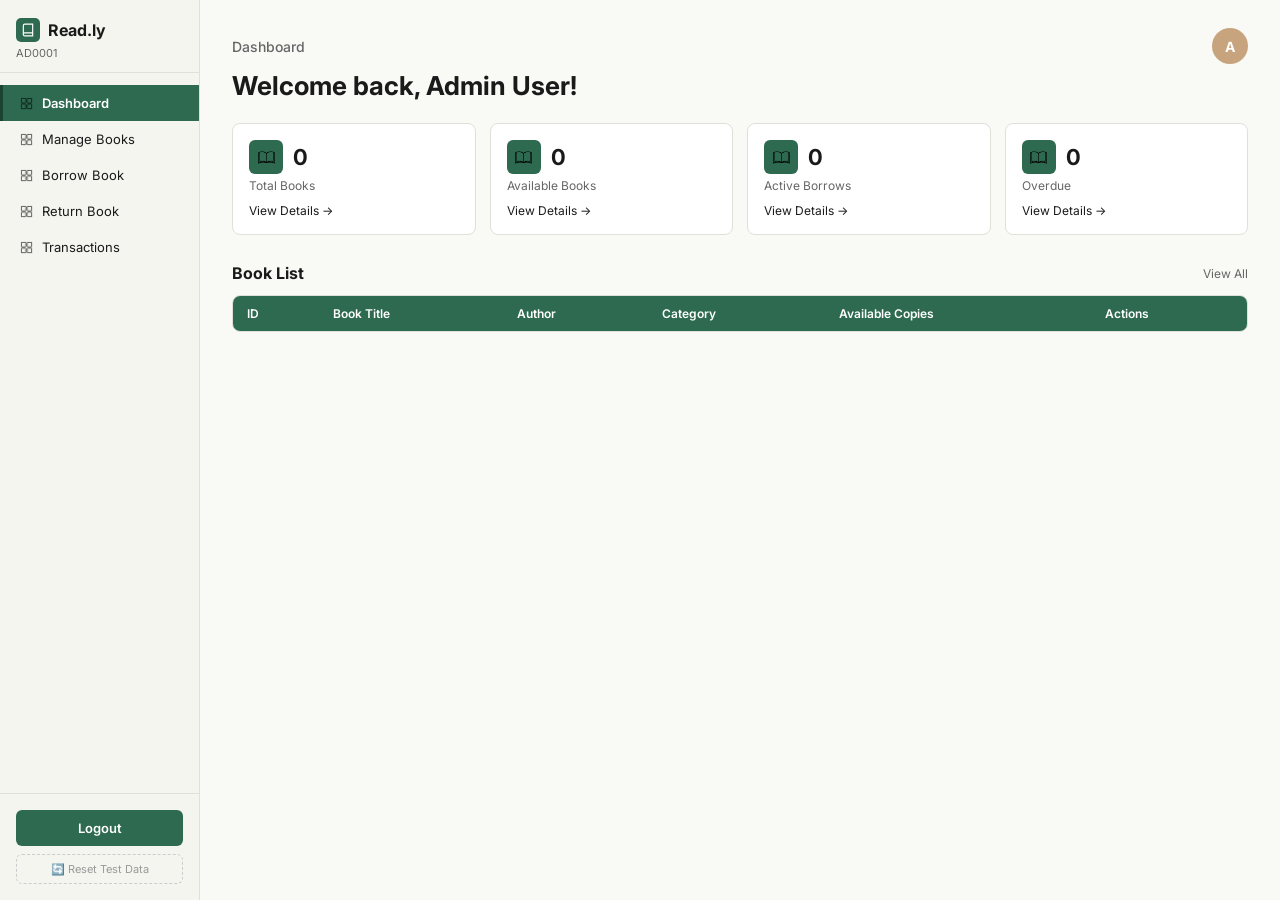
==== index.html @ 2e600d1a "Rename index.html.html to index.html" ====
<!DOCTYPE html>
<html lang="en">
<head>
  <meta charset="UTF-8" />
  <meta name="viewport" content="width=device-width, initial-scale=1.0"/>
  <title>Read.ly – Library System</title>
  <link href="https://fonts.googleapis.com/css2?family=Inter:wght@400;500;600;700&display=swap" rel="stylesheet"/>
  <link rel="stylesheet" href="style.css">
</head>
<body>

<!-- SIDEBAR -->
<aside class="sidebar">
  <div class="sidebar-logo">
    <div class="logo-row">
      <div class="logo-icon">
        <!-- book icon -->
        <svg viewBox="0 0 24 24"><path d="M4 19.5A2.5 2.5 0 016.5 17H20"/><path d="M6.5 2H20v20H6.5A2.5 2.5 0 014 19.5v-15A2.5 2.5 0 016.5 2z"/></svg>
      </div>
      <span class="logo-name">Read.ly</span>
    </div>
    <div class="user-id" id="sidebarUserId">AD0001</div>
  </div>

  <nav class="nav-links">
    <!-- Dashboard nav item -->
    <div class="nav-item active" data-page="dashboard">
      <img src="pic.png">
      Dashboard
    </div>

    <!-- Manage Books nav item -->
    <div class="nav-item" data-page="manage-books">
      <img src="pic.png">
      Manage Books
    </div>

    <!-- Borrow Book nav item -->
    <div class="nav-item" data-page="borrow-book">
      <img src="pic.png">
      Borrow Book
    </div>

    <!-- Return Book nav item -->
    <div class="nav-item" data-page="return-book">
      <img src="pic.png">
      Return Book
    </div>

    <!-- Transactions nav item -->
    <div class="nav-item" data-page="transactions">
      <img src="pic.png">
      Transactions
    </div>
  </nav>

  <div class="sidebar-logout">
    <button class="btn-logout">Logout</button>
    <button onclick="resetAllData()" style="width:100%;background:none;border:1px dashed #ccc;border-radius:6px;padding:7px;font-size:11px;color:#999;cursor:pointer;font-family:inherit;margin-top:8px;">🔄 Reset Test Data</button>
  </div>
</aside>

<!-- MAIN CONTENT -->
<main class="main">

  <!-- ===== DASHBOARD PAGE ===== -->
  <div class="page active" id="page-dashboard">
    <div class="topbar">
      <h2>Dashboard</h2>
      <div class="avatar">A</div>
    </div>
    <div class="page-title" id="welcome-title">Welcome back, Admin User!</div>

    <!-- stat cards -->
    <div class="stats-grid">
      <div class="stat-card">
        <div class="stat-top">
          <div class="stat-icon">
            <!-- books icon -->
           <img src="book.png">
          </div>
          <div class="stat-num" id="stat-total">0</div>
        </div>
        <div class="stat-label">Total Books</div>
        <a class="stat-link" data-page="manage-books">View Details →</a>
      </div>

      <div class="stat-card">
        <div class="stat-top">
          <div class="stat-icon">
            <!-- check icon -->
            <img src="book.png">
          </div>
          <div class="stat-num" id="stat-available">0</div>
        </div>
        <div class="stat-label">Available Books</div>
        <a class="stat-link" data-page="manage-books">View Details →</a>
      </div>

      <div class="stat-card">
        <div class="stat-top">
          <div class="stat-icon">
            <!-- clock icon -->
            <img src="book.png">
          </div>
          <div class="stat-num" id="stat-active">0</div>
        </div>
        <div class="stat-label">Active Borrows</div>
        <a class="stat-link" data-page="transactions">View Details →</a>
      </div>

      <div class="stat-card">
        <div class="stat-top">
          <div class="stat-icon">
            <!-- warning icon -->
            <img src="book.png">
          </div>
          <div class="stat-num" id="stat-overdue">0</div>
        </div>
        <div class="stat-label">Overdue</div>
        <a class="stat-link" data-page="transactions">View Details →</a>
      </div>
    </div>

    <!-- book list preview -->
    <div class="section-header">
      <div class="section-title">Book List</div>
      <span class="view-all" data-page="manage-books">View All</span>
    </div>
    <div class="table-wrap">
      <table>
        <thead>
          <tr>
            <th>ID</th>
            <th>Book Title</th>
            <th>Author</th>
            <th>Category</th>
            <th>Available Copies</th>
            <th>Actions</th>
          </tr>
        </thead>
        <tbody id="dashboard-book-tbody"></tbody>
      </table>
    </div>
  </div>

  <!-- ===== MANAGE BOOKS PAGE ===== -->
  <div class="page" id="page-manage-books">
    <div class="topbar">
      <h2>Manage Books</h2>
      <div class="avatar">A</div>
    </div>
    <div class="page-title">Manage Books</div>

    <div class="toolbar">
      <input type="text" class="search-input" id="book-search" placeholder="Search books..." oninput="loadBookTable()"/>
      <button class="btn-primary" onclick="openAddBookModal()">+ Add Book</button>
    </div>

    <div class="table-wrap">
      <table>
        <thead>
          <tr>
            <th>ID</th>
            <th>Book Title</th>
            <th>Author</th>
            <th>Category</th>
            <th>ISBN</th>
            <th>Total Copies</th>
            <th>Available</th>
            <th>Actions</th>
          </tr>
        </thead>
        <tbody id="books-tbody"></tbody>
      </table>
    </div>
  </div>

  <!-- ===== BORROW BOOK PAGE ===== -->
  <div class="page" id="page-borrow-book">
    <div class="topbar">
      <h2>Borrow Book</h2>
      <div class="avatar">A</div>
    </div>
    <div class="page-title">Borrow a Book</div>

    <div class="form-card">
      <div class="form-title">Borrow Form</div>
      <div class="form-group">
        <label>Student ID</label>
        <input type="text" id="borrow-studentId" placeholder="e.g. SD0001"/>
      </div>
      <div class="form-group">
        <label>Select Book</label>
        <select id="borrow-bookId">
          <option value="">-- Choose a Book --</option>
        </select>
      </div>
      <div class="form-group">
        <label>Librarian ID</label>
        <input type="text" id="borrow-librarianId" value="LB0001"/>
      </div>
      <button class="btn-primary" onclick="handleBorrowBook()">Confirm Borrow</button>
    </div>
  </div>

  <!-- ===== RETURN BOOK PAGE ===== -->
  <div class="page" id="page-return-book">
    <div class="topbar">
      <h2>Return Book</h2>
      <div class="avatar">A</div>
    </div>
    <div class="page-title">Return a Book</div>

    <div class="form-card">
      <div class="form-title">Return Form</div>
      <div class="form-group">
        <label>Transaction ID</label>
        <input type="text" id="return-txId" placeholder="e.g. TX0001"/>
      </div>
      <div class="form-group">
        <label>Librarian ID</label>
        <input type="text" id="return-librarianId" value="LB0001"/>
      </div>
      <button class="btn-primary" onclick="handleReturnBook()">Confirm Return</button>
    </div>

    <div style="margin-top: 28px;">
      <div class="section-header">
        <div class="section-title">Active Borrows</div>
      </div>
      <div class="table-wrap">
        <table>
          <thead>
            <tr>
              <th>TX ID</th>
              <th>Book ID</th>
              <th>Student ID</th>
              <th>Borrow Date</th>
              <th>Due Date</th>
              <th>Status</th>
            </tr>
          </thead>
          <tbody id="active-tx-tbody"></tbody>
        </table>
      </div>
    </div>
  </div>

  <!-- ===== TRANSACTIONS PAGE ===== -->
  <div class="page" id="page-transactions">
    <div class="topbar">
      <h2>Transactions</h2>
      <div class="avatar">A</div>
    </div>
    <div class="page-title">All Transactions</div>

    <div class="toolbar">
      <input type="text" class="search-input" id="tx-search" placeholder="Search transactions..." oninput="loadTransactionTable()"/>
      <select id="tx-filter" onchange="loadTransactionTable()" style="padding:8px 12px;border:1px solid var(--border);border-radius:6px;font-family:inherit;font-size:13px;">
        <option value="all">All Status</option>
        <option value="borrowed">Borrowed</option>
        <option value="returned">Returned</option>
        <option value="overdue">Overdue</option>
      </select>
    </div>

    <div class="table-wrap">
      <table>
        <thead>
          <tr>
            <th>TX ID</th>
            <th>Book ID</th>
            <th>Student ID</th>
            <th>Librarian ID</th>
            <th>Borrow Date</th>
            <th>Due Date</th>
            <th>Return Date</th>
            <th>Status</th>
          </tr>
        </thead>
        <tbody id="tx-tbody"></tbody>
      </table>
    </div>
  </div>

</main>

<!-- ===== BOOK ADD/EDIT MODAL ===== -->
<div class="modal-overlay" id="book-modal">
  <div class="modal-book" style="position:relative;">

    <!-- sub modal: "are you sure you want to leave?" -->
    <div class="sub-modal-overlay" id="leave-sub-modal">
      <div class="sub-modal">
        <img src="leave.svg">
        <div class="sub-text">Are you sure you want to leave?</div>
        <div class="sub-actions">
          <button class="btn-keep" onclick="closeLeaveSubModal()">Keep Editing</button>
          <button class="btn-discard" onclick="forceCloseBookModal()">Discard Changes</button>
        </div>
      </div>
    </div>

    <!-- sub modal: "are you sure you want to update?" -->
    <div class="sub-modal-overlay" id="update-sub-modal">
      <div class="sub-modal">
        <img src="sure.jpg">
        <div class="sub-text">Are you sure you want to update this book?</div>
        <div class="sub-actions">
          <button class="btn-keep" onclick="closeUpdateSubModal()">No</button>
          <button class="btn-discard" style="background:#2980b9;" onclick="handleUpdateBook()">Yes, Save changes</button>
        </div>
      </div>
    </div>

    <!-- sub modal: "are you sure you want to add?" -->
    <div class="sub-modal-overlay" id="add-sub-modal">
      <div class="sub-modal">
        <img src="sure.jpg">
        <div class="sub-text">Are you sure you want to add this book?</div>
        <div class="sub-actions">
          <button class="btn-keep" onclick="closeAddSubModal()">No</button>
          <button class="btn-discard" style="background:#2980b9;" onclick="handleAddBook()">Yes, Add Book</button>
        </div>
      </div>
    </div>

    <!-- modal header -->
    <div class="modal-header">
      <span class="modal-title" id="book-modal-title">Add New Book</span>
      <button class="modal-close-red" onclick="tryCloseBookModal()">✕</button>
    </div>

    <!-- form fields -->
    <div class="form-group">
      <label>Title</label>
      <input type="text" id="modal-title" placeholder="Book title"/>
    </div>
    <div class="form-group">
      <label>Author</label>
      <input type="text" id="modal-author" placeholder="Author name"/>
    </div>
    <div class="form-group">
      <label>Category</label>
      <input type="text" id="modal-category" placeholder="e.g. Programming"/>
    </div>
    <div class="form-group">
      <label>ISBN</label>
      <input type="text" id="modal-isbn" placeholder="ISBN"/>
    </div>
    <div class="form-group">
      <label>Total Copies</label>
      <input type="number" id="modal-copies" value="1" min="1"/>
    </div>
    <input type="hidden" id="modal-book-id"/>

    <div class="modal-actions">
      <button class="btn-cancel-text" onclick="tryCloseBookModal()">Cancel</button>
      <button class="btn-save" onclick="trySaveBook()">Save</button>
    </div>
  </div>
</div>

<!-- ===== DELETE CONFIRM MODAL ===== -->
<div class="modal-overlay" id="confirm-modal">
  <div class="modal-small">
    <div class="modal-header">
      <button class="modal-close-gray" onclick="closeConfirmModal()">✕</button>
    </div>

    <!-- woman throwing book in trash (matches screenshot) -->
    <div class="illus">
    <img src="trash.png" width="350">
    </div>

    <div class="confirm-text">
      Are you sure you want to delete this book?<br>
      <span style="font-weight:400;font-size:12px;color:#888;">This action cannot be undone.</span>
    </div>
    <div class="modal-actions">
      <button class="btn-no" onclick="closeConfirmModal()">No</button>
      <button class="btn-yes-red" onclick="confirmDelete()">Yes, Delete</button>
    </div>
  </div>
</div>

<!-- TOAST -->
<div class="toast" id="toast">
  <div class="toast-icon-wrap success" id="toast-icon-wrap">✓</div>
  <span class="toast-msg" id="toast-msg"></span>
  <button class="toast-close" onclick="hideToast()">✕</button>
</div>

<script src="librarian.js"></script>
</body>
</html>
---- style.css ----
* {
  box-sizing: border-box;
  margin: 0;
  padding: 0;
}

:root {
  --green: #2d6a4f;
  --green-dark: #1b4332;
  --green-light: #40916c;
  --sidebar-bg: #f5f5f0;
  --sidebar-w: 200px;
  --white: #fff;
  --bg: #f9f9f6;
  --text: #1a1a1a;
  --muted: #666;
  --border: #e0e0d8;
  --danger: #e74c3c;
  --blue: #2980b9;
}

body {
  font-family: 'Inter', sans-serif;
  background: var(--bg);
  color: var(--text);
  display: flex;
  height: 100vh;
  overflow: hidden;
}

.sidebar {
  width: var(--sidebar-w);
  background: var(--sidebar-bg);
  border-right: 1px solid var(--border);
  display: flex;
  flex-direction: column;
  height: 100vh;
  position: fixed;
  left: 0;
  top: 0;
}

.sidebar-logo {
  padding: 18px 16px 12px;
  border-bottom: 1px solid var(--border);
}

.logo-row {
  display: flex;
  align-items: center;
  gap: 8px;
}

.logo-icon {
  width: 24px;
  height: 24px;
  background: var(--green);
  border-radius: 5px;
  display: flex;
  align-items: center;
  justify-content: center;
}

.logo-icon svg {
  width: 14px;
  height: 14px;
  fill: none;
  stroke: white;
  stroke-width: 2;
}

.logo-name {
  font-size: 16px;
  font-weight: 700;
  color: var(--text);
}

.user-id {
  font-size: 11px;
  color: var(--muted);
  margin-top: 4px;
}

.nav-links {
  flex: 1;
  padding: 12px 0;
}

.nav-item {
  display: flex;
  align-items: center;
  gap: 8px;
  padding: 10px 16px;
  font-size: 13px;
  color: var(--text);
  cursor: pointer;
  border-left: 3px solid transparent;
  transition: background 0.15s;
  user-select: none;
}

.nav-item:hover {
  background: #e8e8e2;
}

.nav-item.active {
  background: var(--green);
  color: #fff;
  border-left-color: var(--green-dark);
  font-weight: 600;
}

.nav-item img {
  width: 15px;
  height: 15px;
  flex-shrink: 0;
}

.sidebar-logout {
  padding: 16px;
  border-top: 1px solid var(--border);
}

.btn-logout {
  width: 100%;
  background: var(--green);
  color: #fff;
  border: none;
  border-radius: 6px;
  padding: 10px;
  font-size: 13px;
  font-weight: 600;
  cursor: pointer;
  font-family: inherit;
}

.btn-logout:hover {
  background: var(--green-dark);
}

.main {
  margin-left: var(--sidebar-w);
  flex: 1;
  overflow-y: auto;
  padding: 28px 32px;
  height: 100vh;
}

.topbar {
  display: flex;
  justify-content: space-between;
  align-items: center;
  margin-bottom: 6px;
}

.topbar h2 {
  font-size: 14px;
  font-weight: 500;
  color: var(--muted);
}

.avatar {
  width: 36px;
  height: 36px;
  background: #c8a47e;
  border-radius: 50%;
  display: flex;
  align-items: center;
  justify-content: center;
  font-size: 14px;
  font-weight: 700;
  color: #fff;
}

.page-title {
  font-size: 26px;
  font-weight: 700;
  margin-bottom: 22px;
}

.stats-grid {
  display: grid;
  grid-template-columns: repeat(4, 1fr);
  gap: 14px;
  margin-bottom: 28px;
}

.stat-card {
  background: var(--white);
  border: 1px solid var(--border);
  border-radius: 8px;
  padding: 16px;
}

.stat-top {
  display: flex;
  align-items: center;
  gap: 10px;
  margin-bottom: 4px;
}

.stat-icon {
  width: 34px;
  height: 34px;
  background: var(--green);
  border-radius: 6px;
  display: flex;
  align-items: center;
  justify-content: center;
}

.stat-icon img {
  width: 17px;
  height: 17px;
}

.stat-num {
  font-size: 22px;
  font-weight: 700;
}

.stat-label {
  font-size: 12px;
  color: var(--muted);
  margin-bottom: 10px;
}

.stat-link {
  font-size: 12px;
  color: var(--text);
  display: flex;
  align-items: center;
  gap: 4px;
  cursor: pointer;
  text-decoration: none;
}

.stat-link:hover {
  color: var(--green);
}

.section-header {
  display: flex;
  justify-content: space-between;
  align-items: center;
  margin-bottom: 12px;
}

.section-title {
  font-size: 16px;
  font-weight: 700;
}

.view-all {
  font-size: 12px;
  color: var(--muted);
  cursor: pointer;
}

.view-all:hover {
  color: var(--green);
  text-decoration: underline;
}

.table-wrap {
  background: var(--white);
  border: 1px solid var(--border);
  border-radius: 8px;
  overflow: hidden;
}

table {
  width: 100%;
  border-collapse: collapse;
  font-size: 13px;
}

thead tr {
  background: var(--green);
  color: #fff;
}

thead th {
  padding: 10px 14px;
  text-align: left;
  font-size: 12px;
  font-weight: 600;
}

tbody tr {
  border-bottom: 1px solid var(--border);
}

tbody tr:hover {
  background: #f2f2ee;
}

tbody td {
  padding: 10px 14px;
}

.action-btn {
  border: none;
  border-radius: 5px;
  padding: 5px 9px;
  cursor: pointer;
  font-size: 13px;
  margin-right: 4px;
}

.btn-edit {
  background: var(--blue);
  color: #fff;
}

.btn-edit:hover {
  background: #1a6fa3;
}

.btn-delete {
  background: var(--danger);
  color: #fff;
}

.btn-delete:hover {
  background: #c0392b;
}

.page {
  display: none;
}

.page.active {
  display: block;
}

.empty-state {
  text-align: center;
  padding: 50px 20px;
  color: var(--muted);
}

.empty-state p {
  font-size: 14px;
  font-weight: 600;
  color: #555;
  line-height: 1.5;
  margin-bottom: 14px;
}

.form-card {
  background: var(--white);
  border: 1px solid var(--border);
  border-radius: 8px;
  padding: 24px;
  max-width: 560px;
}

.form-title {
  font-size: 16px;
  font-weight: 700;
  margin-bottom: 18px;
}

.form-group {
  margin-bottom: 14px;
}

.form-group label {
  display: block;
  font-size: 12px;
  font-weight: 600;
  margin-bottom: 5px;
  color: var(--muted);
}

.form-group input,
.form-group select {
  width: 100%;
  padding: 9px 12px;
  border: 1px solid var(--border);
  border-radius: 6px;
  font-size: 13px;
  font-family: inherit;
  background: var(--bg);
}

.form-group input:focus,
.form-group select:focus {
  outline: 2px solid var(--green);
  border-color: var(--green);
}

.btn-primary {
  background: var(--green);
  color: #fff;
  border: none;
  border-radius: 6px;
  padding: 10px 20px;
  font-size: 13px;
  font-weight: 600;
  cursor: pointer;
  font-family: inherit;
}

.btn-primary:hover {
  background: var(--green-dark);
}

.toolbar {
  display: flex;
  justify-content: space-between;
  align-items: center;
  margin-bottom: 16px;
}

.search-input {
  padding: 8px 12px;
  border: 1px solid var(--border);
  border-radius: 6px;
  font-size: 13px;
  font-family: inherit;
  width: 220px;
  background: var(--white);
}

.search-input:focus {
  outline: 2px solid var(--green);
}

.badge {
  display: inline-block;
  padding: 3px 8px;
  border-radius: 4px;
  font-size: 11px;
  font-weight: 600;
}

.badge-borrowed { background: #d4edda; color: #155724; }
.badge-returned { background: #cce5ff; color: #004085; }
.badge-overdue  { background: #f8d7da; color: #721c24; }

.modal-overlay {
  display: none;
  position: fixed;
  inset: 0;
  background: rgba(0,0,0,0.45);
  z-index: 100;
  align-items: center;
  justify-content: center;
}

.modal-overlay.open {
  display: flex;
}

.modal-book {
  background: #fff;
  border-radius: 12px;
  padding: 32px 36px;
  width: 560px;
  max-width: 95vw;
  position: relative;
}

.modal-book .modal-header {
  display: flex;
  justify-content: space-between;
  align-items: center;
  margin-bottom: 22px;
}

.modal-book .modal-title {
  font-size: 22px;
  font-weight: 700;
}

.modal-close-red {
  width: 28px;
  height: 28px;
  background: #e74c3c;
  border: none;
  border-radius: 50%;
  color: #fff;
  font-size: 14px;
  font-weight: 700;
  cursor: pointer;
  display: flex;
  align-items: center;
  justify-content: center;
}

.modal-close-red:hover {
  background: #c0392b;
}

.modal-close-gray {
  width: 28px;
  height: 28px;
  background: #ccc;
  border: none;
  border-radius: 50%;
  color: #fff;
  font-size: 14px;
  font-weight: 700;
  cursor: pointer;
  display: flex;
  align-items: center;
  justify-content: center;
}

.modal-close-gray:hover {
  background: #aaa;
}

.modal-book .form-group label {
  display: block;
  font-size: 13px;
  font-weight: 600;
  margin-bottom: 6px;
  color: var(--text);
}

.modal-book .form-group input {
  width: 100%;
  padding: 10px 14px;
  border: 1.5px solid #d0d0c8;
  border-radius: 8px;
  font-size: 13px;
  font-family: inherit;
  background: #fff;
}

.modal-book .form-group input:focus {
  outline: none;
  border-color: var(--green);
}

.modal-book .modal-actions {
  display: flex;
  justify-content: flex-end;
  align-items: center;
  margin-top: 24px;
  gap: 12px;
}

.btn-cancel-text {
  background: #fff;
  border: 1.5px solid #d0d0c8;
  border-radius: 8px;
  padding: 11px 0;
  font-size: 14px;
  font-weight: 600;
  color: var(--text);
  cursor: pointer;
  font-family: inherit;
  width: 120px;
  text-align: center;
}

.btn-cancel-text:hover {
  background: #f5f5f0;
}

.btn-save {
  background: var(--green);
  color: #fff;
  border: 1.5px solid var(--green);
  border-radius: 8px;
  padding: 11px 0;
  font-size: 14px;
  font-weight: 700;
  cursor: pointer;
  font-family: inherit;
  width: 120px;
  text-align: center;
}

.btn-save:hover {
  background: var(--green-dark);
}

.modal-small {
  background: #fff;
  border-radius: 16px;
  padding: 28px 36px 32px;
  width: 420px;
  max-width: 95vw;
  text-align: center;
  box-shadow: 0 8px 40px rgba(0,0,0,0.15);
}

.modal-small .modal-header {
  display: flex;
  justify-content: flex-end;
  margin-bottom: 0;
}

.modal-small .illus img {
  width: 350px;
  height: auto;
  display: block;
  margin: 0 auto;
}

.modal-small .confirm-text {
  font-size: 15px;
  font-weight: 600;
  margin-bottom: 24px;
  color: var(--text);
}

.modal-small .modal-actions {
  display: flex;
  justify-content: center;
  gap: 16px;
  align-items: center;
}

.btn-no {
  background: none;
  border: none;
  font-size: 15px;
  font-weight: 600;
  color: var(--text);
  cursor: pointer;
  font-family: inherit;
  padding: 10px 24px;
}

.btn-no:hover {
  color: #333;
}

.btn-yes-blue {
  background: var(--blue);
  color: #fff;
  border: none;
  border-radius: 10px;
  padding: 11px 28px;
  font-size: 14px;
  font-weight: 700;
  cursor: pointer;
  font-family: inherit;
}

.btn-yes-blue:hover {
  background: #1a6fa3;
}

.btn-yes-red {
  background: #c0392b;
  color: #fff;
  border: none;
  border-radius: 10px;
  padding: 11px 28px;
  font-size: 14px;
  font-weight: 700;
  cursor: pointer;
  font-family: inherit;
}

.btn-yes-red:hover {
  background: #a93226;
}

.sub-modal-overlay {
  display: none;
  position: absolute;
  inset: 0;
  background: rgba(255,255,255,0.4);
  backdrop-filter: blur(2px);
  border-radius: 12px;
  z-index: 10;
  align-items: center;
  justify-content: center;
}

.sub-modal-overlay.open {
  display: flex;
}

.sub-modal img {
  width: 350px;
  height: auto;
  display: block;
  margin: 0 auto 15px;
}

.sub-modal .sub-text {
  font-size: 14px;
  font-weight: 600;
  margin-bottom: 18px;
  color: var(--text);
  line-height: 1.4;
}

.sub-modal .sub-actions {
  display: flex;
  justify-content: center;
  gap: 12px;
  align-items: center;
}

.btn-keep {
  background: none;
  border: none;
  font-size: 13px;
  font-weight: 600;
  color: var(--text);
  cursor: pointer;
  font-family: inherit;
  padding: 8px 14px;
}

.btn-discard {
  background: var(--danger);
  color: #fff;
  border: none;
  border-radius: 7px;
  padding: 9px 16px;
  font-size: 13px;
  font-weight: 700;
  cursor: pointer;
  font-family: inherit;
}

.btn-discard:hover {
  background: #c0392b;
}

.toast {
  position: fixed;
  bottom: 24px;
  right: 24px;
  background: #fff;
  color: var(--text);
  padding: 14px 16px 14px 14px;
  border-radius: 10px;
  font-size: 13px;
  font-weight: 500;
  opacity: 0;
  transform: translateY(10px);
  transition: all 0.3s;
  z-index: 999;
  pointer-events: none;
  display: flex;
  align-items: center;
  gap: 10px;
  box-shadow: 0 4px 24px rgba(0,0,0,0.14);
  border: 1px solid #e8e8e0;
  min-width: 240px;
  max-width: 340px;
}

.toast.show {
  opacity: 1;
  transform: translateY(0);
  pointer-events: auto;
}

.toast-icon-wrap {
  width: 24px;
  height: 24px;
  border-radius: 50%;
  display: flex;
  align-items: center;
  justify-content: center;
  flex-shrink: 0;
  font-size: 12px;
  font-weight: 700;
  color: #fff;
}

.toast-icon-wrap.success { background: var(--green); }
.toast-icon-wrap.error   { background: var(--danger); }
.toast-icon-wrap.warning { background: #e67e22; }

.toast-msg {
  flex: 1;
  line-height: 1.4;
}

.toast-close {
  background: none;
  border: none;
  font-size: 15px;
  cursor: pointer;
  color: #bbb;
  padding: 0 2px;
  pointer-events: auto;
  flex-shrink: 0;
}

.toast-close:hover {
  color: #888;
}
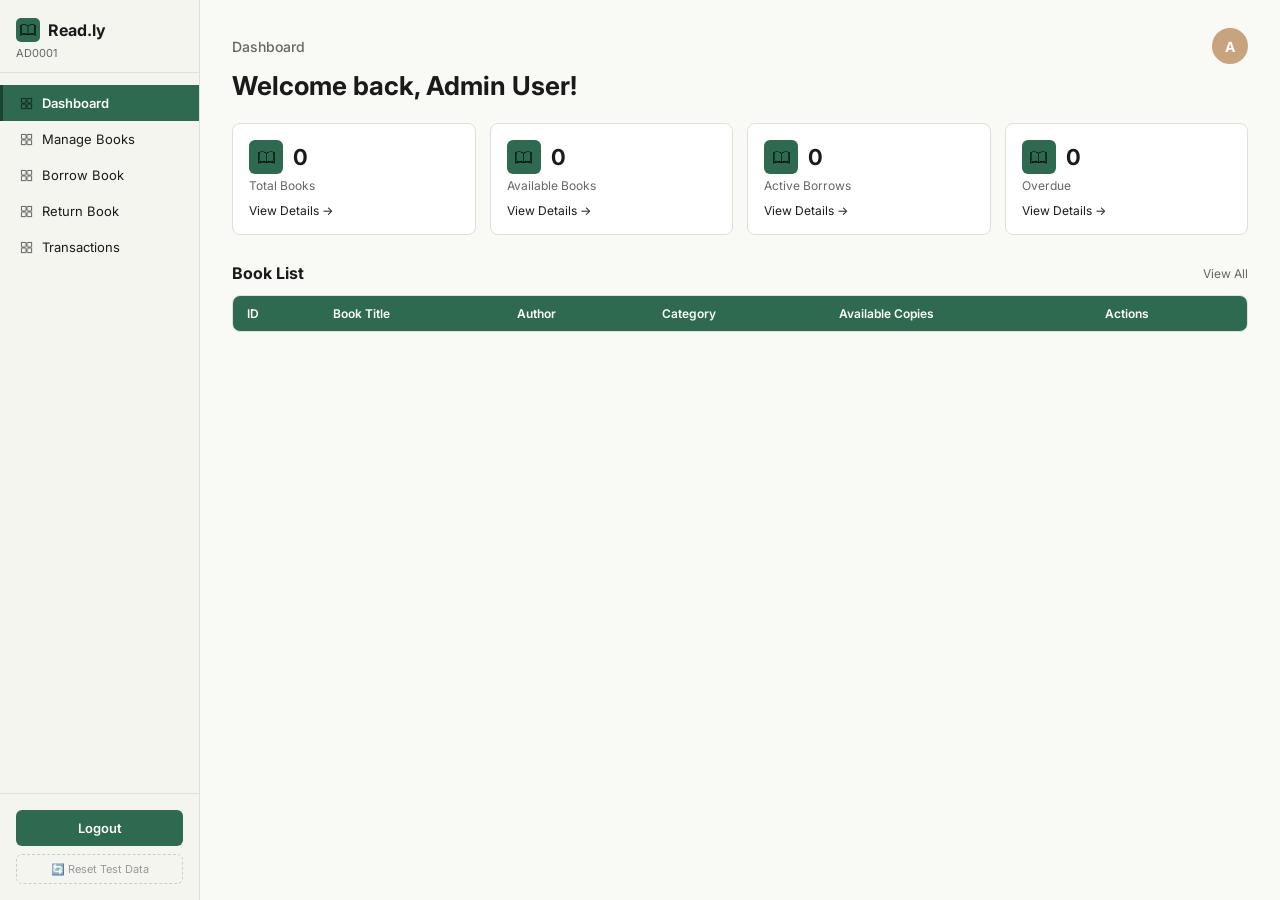
==== commit 3a9949b5: "Update index.html" ====
--- a/index.html
+++ b/index.html
@@ -9,13 +9,11 @@
 </head>
 <body>
 
-<!-- SIDEBAR -->
 <aside class="sidebar">
   <div class="sidebar-logo">
     <div class="logo-row">
       <div class="logo-icon">
-        <!-- book icon -->
-        <svg viewBox="0 0 24 24"><path d="M4 19.5A2.5 2.5 0 016.5 17H20"/><path d="M6.5 2H20v20H6.5A2.5 2.5 0 014 19.5v-15A2.5 2.5 0 016.5 2z"/></svg>
+        <img src="book.png" style="width:16px;"> 
       </div>
       <span class="logo-name">Read.ly</span>
     </div>
@@ -23,31 +21,26 @@
   </div>
 
   <nav class="nav-links">
-    <!-- Dashboard nav item -->
     <div class="nav-item active" data-page="dashboard">
       <img src="pic.png">
       Dashboard
     </div>
 
-    <!-- Manage Books nav item -->
     <div class="nav-item" data-page="manage-books">
       <img src="pic.png">
       Manage Books
     </div>
 
-    <!-- Borrow Book nav item -->
     <div class="nav-item" data-page="borrow-book">
       <img src="pic.png">
       Borrow Book
     </div>
 
-    <!-- Return Book nav item -->
     <div class="nav-item" data-page="return-book">
       <img src="pic.png">
       Return Book
     </div>
 
-    <!-- Transactions nav item -->
     <div class="nav-item" data-page="transactions">
       <img src="pic.png">
       Transactions
@@ -60,10 +53,8 @@
   </div>
 </aside>
 
-<!-- MAIN CONTENT -->
 <main class="main">
 
-  <!-- ===== DASHBOARD PAGE ===== -->
   <div class="page active" id="page-dashboard">
     <div class="topbar">
       <h2>Dashboard</h2>
@@ -71,12 +62,10 @@
     </div>
     <div class="page-title" id="welcome-title">Welcome back, Admin User!</div>
 
-    <!-- stat cards -->
     <div class="stats-grid">
       <div class="stat-card">
         <div class="stat-top">
           <div class="stat-icon">
-            <!-- books icon -->
            <img src="book.png">
           </div>
           <div class="stat-num" id="stat-total">0</div>
@@ -88,7 +77,6 @@
       <div class="stat-card">
         <div class="stat-top">
           <div class="stat-icon">
-            <!-- check icon -->
             <img src="book.png">
           </div>
           <div class="stat-num" id="stat-available">0</div>
@@ -112,7 +100,6 @@
       <div class="stat-card">
         <div class="stat-top">
           <div class="stat-icon">
-            <!-- warning icon -->
             <img src="book.png">
           </div>
           <div class="stat-num" id="stat-overdue">0</div>
@@ -122,7 +109,6 @@
       </div>
     </div>
 
-    <!-- book list preview -->
     <div class="section-header">
       <div class="section-title">Book List</div>
       <span class="view-all" data-page="manage-books">View All</span>
@@ -144,7 +130,6 @@
     </div>
   </div>
 
-  <!-- ===== MANAGE BOOKS PAGE ===== -->
   <div class="page" id="page-manage-books">
     <div class="topbar">
       <h2>Manage Books</h2>
@@ -176,7 +161,6 @@
     </div>
   </div>
 
-  <!-- ===== BORROW BOOK PAGE ===== -->
   <div class="page" id="page-borrow-book">
     <div class="topbar">
       <h2>Borrow Book</h2>
@@ -204,7 +188,6 @@
     </div>
   </div>
 
-  <!-- ===== RETURN BOOK PAGE ===== -->
   <div class="page" id="page-return-book">
     <div class="topbar">
       <h2>Return Book</h2>
@@ -247,7 +230,6 @@
     </div>
   </div>
 
-  <!-- ===== TRANSACTIONS PAGE ===== -->
   <div class="page" id="page-transactions">
     <div class="topbar">
       <h2>Transactions</h2>
@@ -286,11 +268,8 @@
 
 </main>
 
-<!-- ===== BOOK ADD/EDIT MODAL ===== -->
 <div class="modal-overlay" id="book-modal">
   <div class="modal-book" style="position:relative;">
-
-    <!-- sub modal: "are you sure you want to leave?" -->
     <div class="sub-modal-overlay" id="leave-sub-modal">
       <div class="sub-modal">
         <img src="leave.svg">
@@ -302,7 +281,6 @@
       </div>
     </div>
 
-    <!-- sub modal: "are you sure you want to update?" -->
     <div class="sub-modal-overlay" id="update-sub-modal">
       <div class="sub-modal">
         <img src="sure.jpg">
@@ -314,7 +292,6 @@
       </div>
     </div>
 
-    <!-- sub modal: "are you sure you want to add?" -->
     <div class="sub-modal-overlay" id="add-sub-modal">
       <div class="sub-modal">
         <img src="sure.jpg">
@@ -326,13 +303,11 @@
       </div>
     </div>
 
-    <!-- modal header -->
     <div class="modal-header">
       <span class="modal-title" id="book-modal-title">Add New Book</span>
       <button class="modal-close-red" onclick="tryCloseBookModal()">✕</button>
     </div>
 
-    <!-- form fields -->
     <div class="form-group">
       <label>Title</label>
       <input type="text" id="modal-title" placeholder="Book title"/>
@@ -362,14 +337,12 @@
   </div>
 </div>
 
-<!-- ===== DELETE CONFIRM MODAL ===== -->
 <div class="modal-overlay" id="confirm-modal">
   <div class="modal-small">
     <div class="modal-header">
       <button class="modal-close-gray" onclick="closeConfirmModal()">✕</button>
     </div>
 
-    <!-- woman throwing book in trash (matches screenshot) -->
     <div class="illus">
     <img src="trash.png" width="350">
     </div>
@@ -385,7 +358,6 @@
   </div>
 </div>
 
-<!-- TOAST -->
 <div class="toast" id="toast">
   <div class="toast-icon-wrap success" id="toast-icon-wrap">✓</div>
   <span class="toast-msg" id="toast-msg"></span>
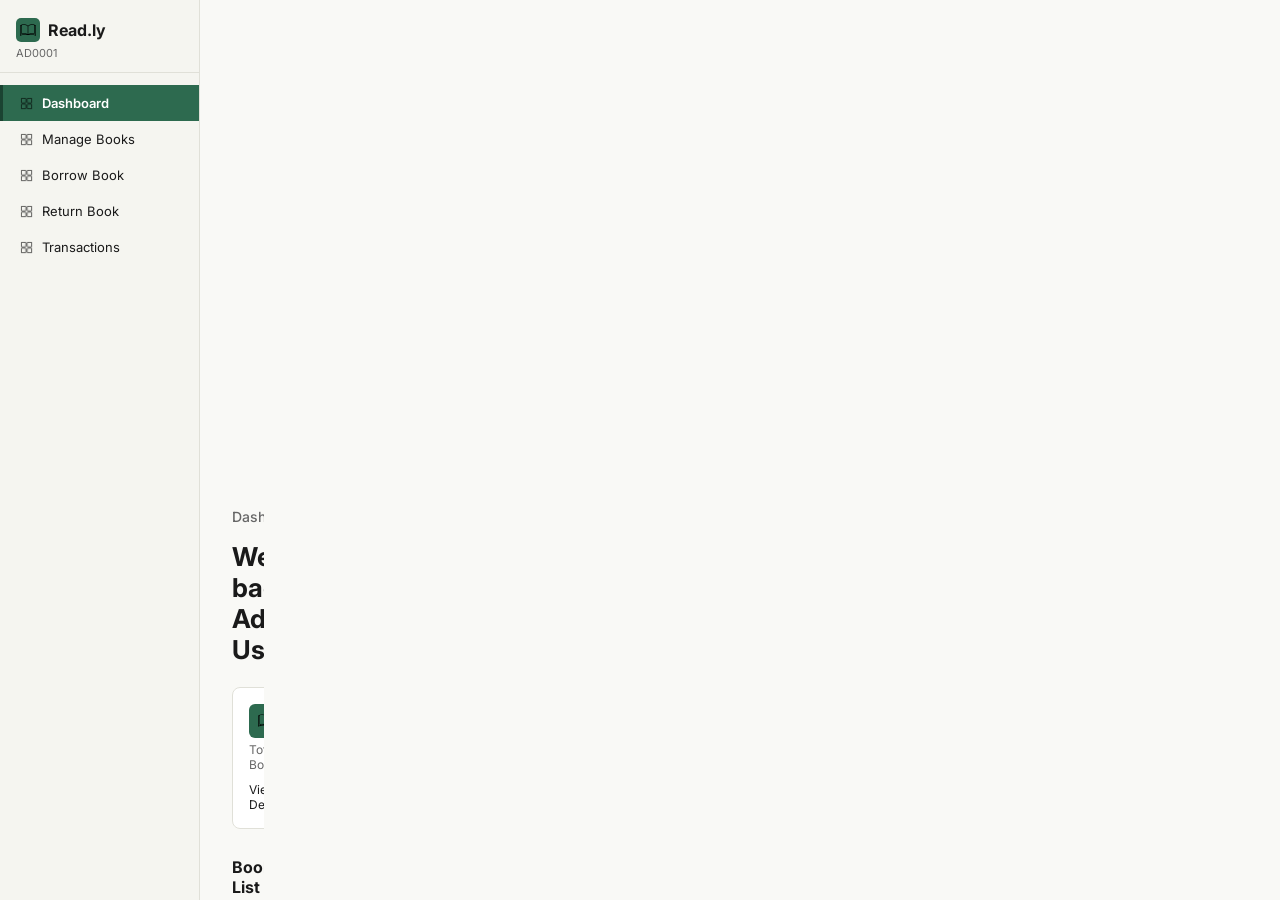
==== commit ff5d7366: "Update index.html" ====
--- a/index.html
+++ b/index.html
@@ -46,12 +46,6 @@
       Transactions
     </div>
   </nav>
-
-  <div class="sidebar-logout">
-    <button class="btn-logout">Logout</button>
-    <button onclick="resetAllData()" style="width:100%;background:none;border:1px dashed #ccc;border-radius:6px;padding:7px;font-size:11px;color:#999;cursor:pointer;font-family:inherit;margin-top:8px;">🔄 Reset Test Data</button>
-  </div>
-</aside>
 
 <main class="main">
 
